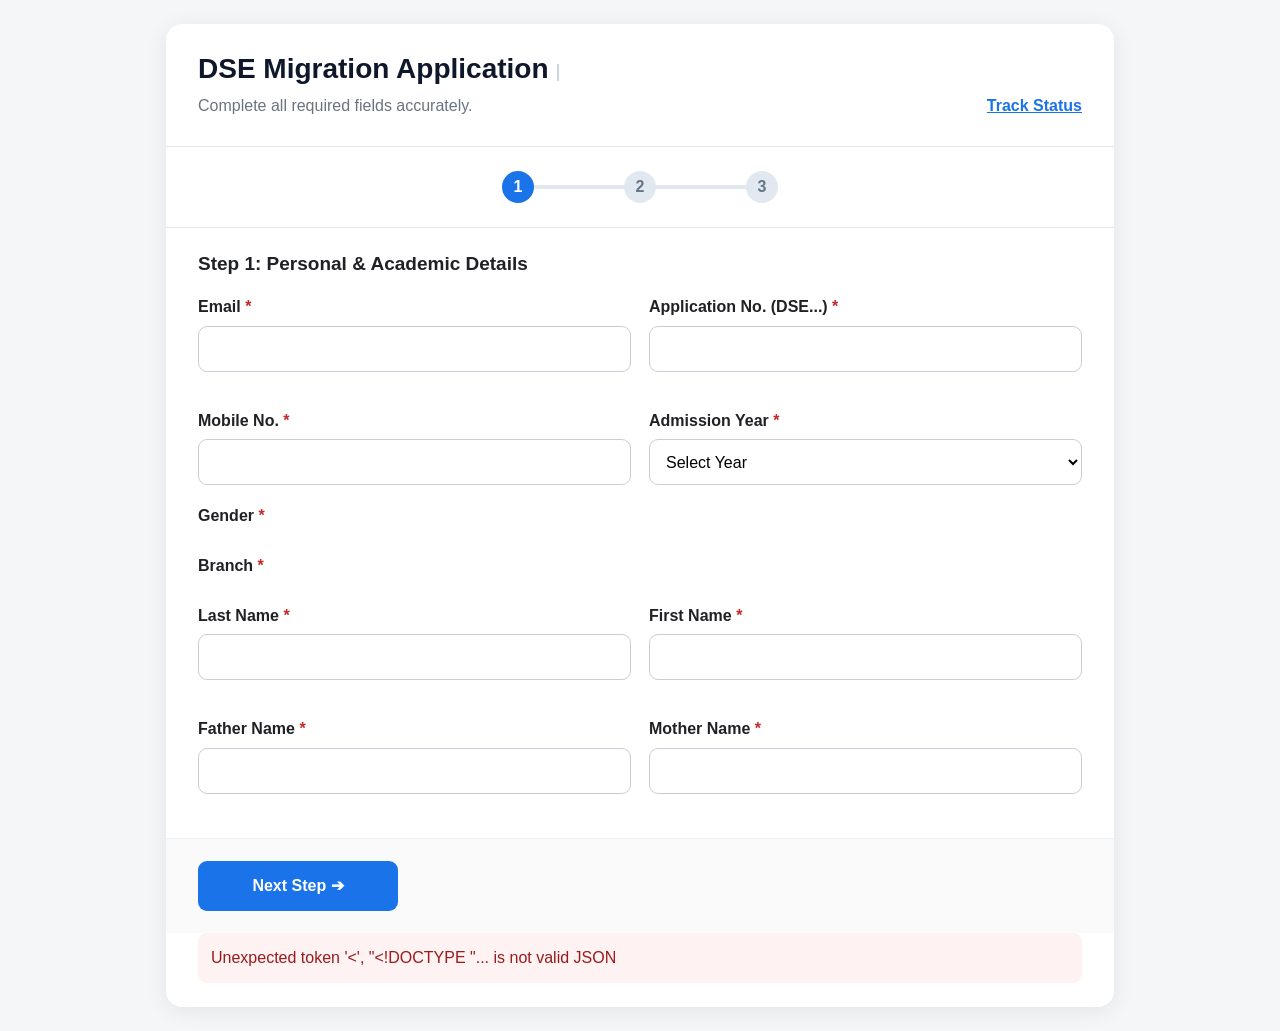
==== index.html @ d95291d7 "Create index.html" ====
<!DOCTYPE html>
<html>
<head>
  <meta charset="UTF-8">
  <meta name="viewport" content="width=device-width, initial-scale=1.0">
  <title>DSE Migration Application</title>
  <link rel="stylesheet" href="style.css">
</head>
<body>
<div class="page">
  <div class="card">
    <div class="header">
      <h1 id="title">DSE Migration Application <span id="versionTag" style="font-size: 15px; color: #64748b; font-weight: 500; margin-left: 8px; border-left: 2px solid #cbd5e1; padding-left: 8px;"></span></h1>
      <p>Complete all required fields accurately. <a href="status.html" style="color:#1a73e8; font-weight:bold; float:right;">Track Status</a></p>
    </div>
    
    <div class="step-indicator">
      <div class="step-dot active" id="dot-1">1</div><div class="step-line"></div>
      <div class="step-dot" id="dot-2">2</div><div class="step-line"></div>
      <div class="step-dot" id="dot-3">3</div>
    </div>

    <form id="form" novalidate>
      <div class="form-step active" id="step-1">
        <section>
          <h2>Step 1: Personal & Academic Details</h2>
          <div class="grid">
            <div class="field"><label>Email <span>*</span></label><input name="email" type="email" required></div>
            <div class="field"><label>Application No. (DSE...) <span>*</span></label><input name="applicationNo" required></div>
            <div class="field"><label>Mobile No. <span>*</span></label><input name="mobile" inputmode="numeric" maxlength="10" required></div>
            <div class="field"><label>Admission Year <span>*</span></label><select name="admissionYear" id="admissionYear" required><option value="">Select Year</option></select></div>
          </div>
          <div class="field"><label>Gender <span>*</span></label><div class="options" id="genderOptions"></div><input class="otherInput hidden" id="genderOther" name="genderOther" placeholder="Enter gender" disabled></div>
          <div class="field"><label>Branch <span>*</span></label><div class="options" id="branchOptions"></div></div>
          <div class="grid">
            <div class="field"><label>Last Name <span>*</span></label><input name="lastName" required></div>
            <div class="field"><label>First Name <span>*</span></label><input name="firstName" required></div>
            <div class="field"><label>Father Name <span>*</span></label><input name="fatherName" required></div>
            <div class="field"><label>Mother Name <span>*</span></label><input name="motherName" required></div>
          </div>
        </section>
        <div class="actions step-actions"><button type="button" class="action-btn" onclick="nextStep(1)">Next Step ➔</button></div>
      </div>

      <div class="form-step hidden" id="step-2">
        <section>
          <h2>Step 2: Diploma College & Migration</h2>
          <div class="field"><label>Search and select Diploma College <span>*</span></label>
            <div class="picker"><input id="collegeSearch" autocomplete="off" placeholder="Type college code or name..."><div id="collegeResults" class="results"></div></div>
            <div id="collegeSelected" class="selected hidden"></div><input type="hidden" name="collegeCode" id="collegeCode"><input type="hidden" name="collegeName" id="collegeName">
            <button type="button" id="manualBtn" class="linkBtn">College not in list? Enter manually</button><input name="enteredCollegeName" id="enteredCollegeName" class="hidden" placeholder="Enter Diploma College Name" disabled>
          </div>
          <div class="field"><label>Diploma College Status <span>*</span></label><div class="options" id="collegeStatusOptions"></div><input class="otherInput hidden" id="collegeStatusOther" name="collegeStatusOther" disabled></div>
          <div class="field"><label>Migration / NOC Status <span>*</span></label><div class="options" id="migrationOptions"></div><input class="otherInput hidden" id="migrationOther" name="migrationOther" disabled></div>
          
          <div id="appliedBlock" class="conditional hidden">
            <h3>If Applied, provide details</h3>
            <div class="field"><label>Aaple Sarkar Username <span>*</span></label><div class="options" id="usernameModeOptions"></div><input name="aapleUsername" id="aapleUsername" class="hidden" disabled></div>
            <div class="field"><label>Password <span>*</span></label><input name="password" id="password" type="password" disabled></div>
          </div>
          <div id="districtBlock" class="field"><label>District <span>*</span></label><select name="district" id="district" required><option value="">Select District</option></select></div>
        </section>
        <div class="actions step-actions" style="display:flex; gap:15px;">
          <button type="button" class="cancel-btn" onclick="prevStep(2)">⬅ Previous</button>
          <button type="button" class="action-btn" onclick="nextStep(2)">Next Step ➔</button>
        </div>
      </div>

      <div class="form-step hidden" id="step-3">
        <section>
          <h2>Step 3: Documents & Submit</h2>
          <div class="field"><label>Upload Migration Document</label><input type="file" id="migrationFile" accept="application/pdf, image/jpeg, image/png"><small style="color: #6b7280; display:block; margin-top:5px;">Max size: 5MB (Optional)</small></div>
          <div class="field"><label>Remark</label><textarea name="remark" rows="5"></textarea></div>
        </section>
        <div class="actions step-actions" style="display:flex; gap:15px;">
          <button type="button" class="cancel-btn" onclick="prevStep(3)">⬅ Previous</button>
          <button type="submit" class="action-btn" id="submitBtn">Submit Application ✔</button>
        </div>
      </div>
      <div id="message" class="message hidden" style="margin: 0 32px 24px 32px;"></div>
    </form>
  </div>
</div>
<div id="loading" class="loading">Loading...</div>

<script src="api.js"></script>
<script>
let DATA = {};
const form = document.getElementById('form');
const loading = document.getElementById('loading');
const message = document.getElementById('message');

function showMessage(text, type) { message.textContent = text; message.className = 'message ' + type; message.classList.remove('hidden'); }

// Validation & Stepper logic
function validateStep(stepNum) {
  const stepDiv = document.getElementById(`step-${stepNum}`);
  if (stepNum === 2) {
    if (!document.getElementById('collegeCode').value && (!document.getElementById('enteredCollegeName').value || document.getElementById('enteredCollegeName').disabled)) {
      showMessage("Please select a College.", "error"); return false;
    } else message.classList.add('hidden');
  }
  let isValid = true;
  stepDiv.querySelectorAll('input:not(:disabled), select:not(:disabled), textarea:not(:disabled)').forEach(i => { if(i.required && !i.value) isValid = false; if(!i.checkValidity()) isValid = false; });
  const radioGroups = [...new Set([...stepDiv.querySelectorAll('input[type="radio"]:not(:disabled)')].map(r => r.name))];
  radioGroups.forEach(name => { if (!stepDiv.querySelector(`input[name="${name}"]:checked`)) isValid = false; });
  if (!isValid) { form.reportValidity(); return false; } return true;
}

function nextStep(s) { if(validateStep(s)){ document.getElementById(`step-${s}`).classList.add('hidden'); document.getElementById(`step-${s+1}`).classList.remove('hidden'); document.getElementById(`dot-${s+1}`).classList.add('active'); window.scrollTo(0,0); } }
function prevStep(s) { document.getElementById(`step-${s}`).classList.add('hidden'); document.getElementById(`step-${s-1}`).classList.remove('hidden'); document.getElementById(`dot-${s}`).classList.remove('active'); window.scrollTo(0,0); }

function makeOptions(id, name, items, otherId) {
  const box = document.getElementById(id); if(!box)return;
  box.innerHTML = items.map(x => `<label class="option"><input type="radio" name="${name}" value="${esc(x)}" required> <span>${esc(x)}</span></label>`).join('');
  if (otherId) { box.querySelectorAll('input').forEach(r => r.addEventListener('change', () => { const o = document.getElementById(otherId); if (r.value === 'Other') { o.classList.remove('hidden'); o.disabled=false; o.required=true; } else { o.classList.add('hidden'); o.disabled=true; o.required=false; o.value=''; } })); }
}

async function loadInit() {
  try {
    DATA = await callAPI('getInitialData');
    document.getElementById('title').innerHTML = `${DATA.title} <span style="font-size: 15px; color: #64748b; font-weight: 500; margin-left: 8px; border-left: 2px solid #cbd5e1; padding-left: 8px;">Version ${DATA.version}</span>`;
    document.getElementById('admissionYear').innerHTML += DATA.admissionYears.map(y => `<option value="${esc(y)}">${esc(y)}</option>`).join('');
    document.getElementById('district').innerHTML += DATA.districts.map(x => `<option value="${esc(x)}">${esc(x)}</option>`).join('');
    
    makeOptions('genderOptions', 'gender', ['Male', 'Female', 'Other'], 'genderOther');
    makeOptions('branchOptions', 'branch', DATA.branches);
    makeOptions('collegeStatusOptions', 'collegeStatus', ['Autonomous', 'MSBTE Affiliated', 'Other'], 'collegeStatusOther');
    makeOptions('migrationOptions', 'migrationStatus', ['SUBMITTED', 'SUBMIT AFTER (FOR NOC) - AUTONOMOUS COLLEGES', 'APPLIED', 'Login Created', 'Other'], 'migrationOther');
    makeOptions('usernameModeOptions', 'usernameMode', ['SAME AS MOBILE NO', 'Other']);
    
    document.getElementById('appliedBlock').querySelectorAll('input').forEach(i => i.disabled = true);
    document.querySelectorAll('input[name="migrationStatus"]').forEach(r => r.addEventListener('change', updateMigration));
    document.querySelectorAll('input[name="usernameMode"]').forEach(r => r.addEventListener('change', updateUsername));
    document.querySelector('input[name="mobile"]').addEventListener('input', updateUsername);
    
    loading.classList.add('hidden');
  } catch(e) {
    loading.classList.add('hidden'); showMessage(e.message, 'error');
  }
}

function updateMigration() {
  const v = document.querySelector('input[name="migrationStatus"]:checked')?.value || '';
  const ab = document.getElementById('appliedBlock'); const db = document.getElementById('districtBlock'); const ds = document.getElementById('district'); const pwd = document.getElementById('password');
  if (v === 'APPLIED' || v === 'Login Created') { ab.classList.remove('hidden'); ab.querySelectorAll('input').forEach(i => {if(i.id!=='aapleUsername')i.disabled=false;}); pwd.required=true; updateUsername(); } 
  else { ab.classList.add('hidden'); ab.querySelectorAll('input').forEach(i => {i.disabled=true; i.type==='radio'?i.checked=false:i.value='';}); pwd.required=false; }
  if (v === 'SUBMIT AFTER (FOR NOC) - AUTONOMOUS COLLEGES') { db.classList.add('hidden'); ds.disabled=true; ds.required=false; ds.value=''; } 
  else { db.classList.remove('hidden'); ds.disabled=false; ds.required=true; }
}

function updateUsername() {
  const m = document.querySelector('input[name="usernameMode"]:checked')?.value || ''; const inp = document.getElementById('aapleUsername');
  if (m === 'Other') { inp.classList.remove('hidden'); inp.disabled=false; inp.required=true; inp.value=''; } 
  else { inp.classList.add('hidden'); inp.disabled=true; inp.required=false; inp.value = m==='SAME AS MOBILE NO' ? document.querySelector('input[name="mobile"]').value.trim() : ''; }
}

// Search College setup
const cs = document.getElementById('collegeSearch'); const cr = document.getElementById('collegeResults');
function renderResults(q) {
  const query = q.trim().toLowerCase(); if (!query) { cr.style.display='none'; return; }
  const found = DATA.colleges.filter(c => (c[0]+' '+c[1]).toLowerCase().includes(query)).slice(0,50);
  cr.innerHTML = found.length ? found.map(c => `<div class="result" data-code="${esc(c[0])}" data-name="${esc(c[1])}"><strong>${esc(c[0])}</strong> - ${esc(c[1])}</div>`).join('') : '<div class="result">No matching college.</div>';
  cr.style.display='block'; cr.querySelectorAll('.result[data-code]').forEach(el => el.addEventListener('click', () => selectCollege(el.dataset.code, el.dataset.name)));
}
function selectCollege(code, name) {
  document.getElementById('collegeCode').value=code; document.getElementById('collegeName').value=name;
  const mInp = document.getElementById('enteredCollegeName'); mInp.value=''; mInp.classList.add('hidden'); mInp.disabled=true; mInp.required=false;
  document.getElementById('collegeSelected').textContent = code+' - '+name; document.getElementById('collegeSelected').classList.remove('hidden');
  cs.value=''; cr.style.display='none';
}
if(cs){ cs.addEventListener('input', ()=>renderResults(cs.value)); cs.addEventListener('focus', ()=>renderResults(cs.value)); }
document.addEventListener('click', e => { if (!e.target.closest('.picker') && cr) cr.style.display='none'; });
document.getElementById('manualBtn')?.addEventListener('click', () => {
  document.getElementById('collegeCode').value=''; document.getElementById('collegeName').value=''; document.getElementById('collegeSelected').classList.add('hidden');
  const mInp = document.getElementById('enteredCollegeName'); mInp.classList.remove('hidden'); mInp.disabled=false; mInp.required=true; mInp.focus();
});

form.addEventListener('submit', async e => {
  e.preventDefault();
  if(!validateStep(3)) return;
  message.classList.add('hidden'); loading.classList.remove('hidden');
  
  const fd = new FormData(form), data = {}; fd.forEach((v, k) => data[k] = String(v).trim());
  if (document.querySelector('input[name="migrationStatus"]:checked')?.value === 'SUBMIT AFTER (FOR NOC) - AUTONOMOUS COLLEGES') data.district = '';
  if (data.usernameMode === 'SAME AS MOBILE NO') data.aapleUsername = data.mobile;
  
  try {
    const fileObj = await getFileBase64('migrationFile');
    const res = await callAPI('submitApplication', { form: data, fileObj: fileObj });
    loading.classList.add('hidden');
    showMessage(res.message + ' Application No: ' + res.applicationNo, 'success');
    form.reset(); document.getElementById('collegeSelected').classList.add('hidden'); document.getElementById('appliedBlock').classList.add('hidden'); document.getElementById('districtBlock').classList.remove('hidden');
    document.getElementById('step-3').classList.add('hidden'); document.getElementById('step-1').classList.remove('hidden'); document.getElementById('dot-3').classList.remove('active'); document.getElementById('dot-2').classList.remove('active');
  } catch (error) { loading.classList.add('hidden'); showMessage(error.message, 'error'); }
});

loadInit();
</script>
</body>
</html>
---- style.css ----
*{box-sizing:border-box;-webkit-tap-highlight-color:transparent}
html{font-size:16px}
body{margin:0;background:#f4f6f8;color:#202124;font-family:Arial,sans-serif;min-height:100vh}
.page{width:100%;max-width:980px;margin:0 auto;padding:24px 16px}
.card{background:#fff;border-radius:16px;box-shadow:0 4px 22px rgba(0,0,0,.08);overflow:hidden}
.header{padding:28px 32px;border-bottom:1px solid #e5e7eb}
.header h1, .header h2{margin:0 0 8px;font-size:28px;line-height:1.2; color:#0f172a;}
.header p{margin:0;color:#6b7280;line-height:1.5}
.card section{padding:24px 32px;border-bottom:1px solid #edf0f2}
h2{font-size:19px;line-height:1.3;margin:0 0 20px}
h3{font-size:16px;line-height:1.3;margin:0 0 18px}
.grid{display:grid;grid-template-columns:repeat(2,minmax(0,1fr));gap:18px}
.field{margin-bottom:20px}
label{display:block;font-weight:600;margin-bottom:8px;line-height:1.35}
label span{color:#c62828}
input,select,textarea{width:100%;min-height:46px;border:1px solid #c9ced6;border-radius:9px;padding:11px 12px;font-size:16px;background:#fff;}
textarea{min-height:120px;resize:vertical}
input:focus,select:focus,textarea:focus{outline:2px solid #dbeafe;border-color:#2563eb}
input[type="radio"]{min-height:0;width:20px;height:20px;margin:0;accent-color:#1a73e8}
.options{display:grid;gap:9px}
.option{display:flex;align-items:center;gap:10px;min-height:46px;border:1px solid #e1e5ea;border-radius:9px;padding:10px 12px;cursor:pointer;}
.option:has(input:checked){border-color:#8ab4f8;background:#f5f9ff}
.picker{position:relative}
.results{position:absolute;z-index:20;left:0;right:0;top:calc(100% + 2px);background:#fff;border:1px solid #c9ced6;border-radius:9px;max-height:320px;overflow:auto;display:none;box-shadow:0 6px 18px rgba(0,0,0,.12)}
.result{padding:13px;border-bottom:1px solid #f0f2f4;cursor:pointer;}
.result:hover{background:#f4f7fb}
.selected{margin-top:9px;padding:11px 12px;border-radius:9px;background:#eef6ff;border:1px solid #bfdbfe;}
.linkBtn{border:0;background:none;color:#2563eb;padding:9px 0;cursor:pointer;font-size:15px;text-align:left}
.actions{padding:22px 32px;background:#fafafa}
.action-btn {width:100%;min-height:50px;border:0;border-radius:9px;padding:13px 22px;background:#1a73e8;color:#fff;font-size:16px;font-weight:700;cursor:pointer;}
.cancel-btn {width:100%;min-height:50px;border:1px solid #cbd5e1;border-radius:9px;padding:13px 22px;background:#fff;color:#475569;font-size:16px;font-weight:700;cursor:pointer;}
.action-btn:disabled{opacity:.6;cursor:not-allowed}
.message{margin-top:16px;padding:13px;border-radius:9px;line-height:1.5;}
.message.success{background:#ecfdf3;color:#166534}
.message.error{background:#fef2f2;color:#991b1b}
.hidden{display:none!important}
.loading{position:fixed;inset:0;background:rgba(255,255,255,.8);display:flex;align-items:center;justify-content:center;font-weight:700;z-index:99;font-size:20px;}
.conditional{margin-top:18px;padding:18px;border-radius:12px;background:#f8fafc;border:1px solid #e5e7eb}
.step-indicator {display:flex;align-items:center;justify-content:center;padding:24px 32px;background:#fff;border-bottom:1px solid #e5e7eb;}
.step-dot {width:32px;height:32px;border-radius:50%;background:#e2e8f0;color:#64748b;display:flex;align-items:center;justify-content:center;font-weight:bold;z-index:2;}
.step-dot.active {background:#1a73e8;color:#fff;}
.step-line {height:4px;flex:1;background:#e2e8f0;margin:0 -5px;max-width:100px;}
@media(min-width:701px){ .action-btn, .cancel-btn {width:auto;min-width:200px} }
/* Admin Specific */
.modal-overlay {position:fixed;inset:0;background:rgba(15,23,42,0.6);z-index:100;display:flex;align-items:center;justify-content:center;padding:16px;}
.modal-content {background:#fff;border-radius:12px;padding:24px;width:100%;max-width:450px;box-shadow:0 10px 25px rgba(0,0,0,0.1);max-height:90vh;overflow-y:auto;}
.modal-actions {display:flex;gap:12px;margin-top:20px;}
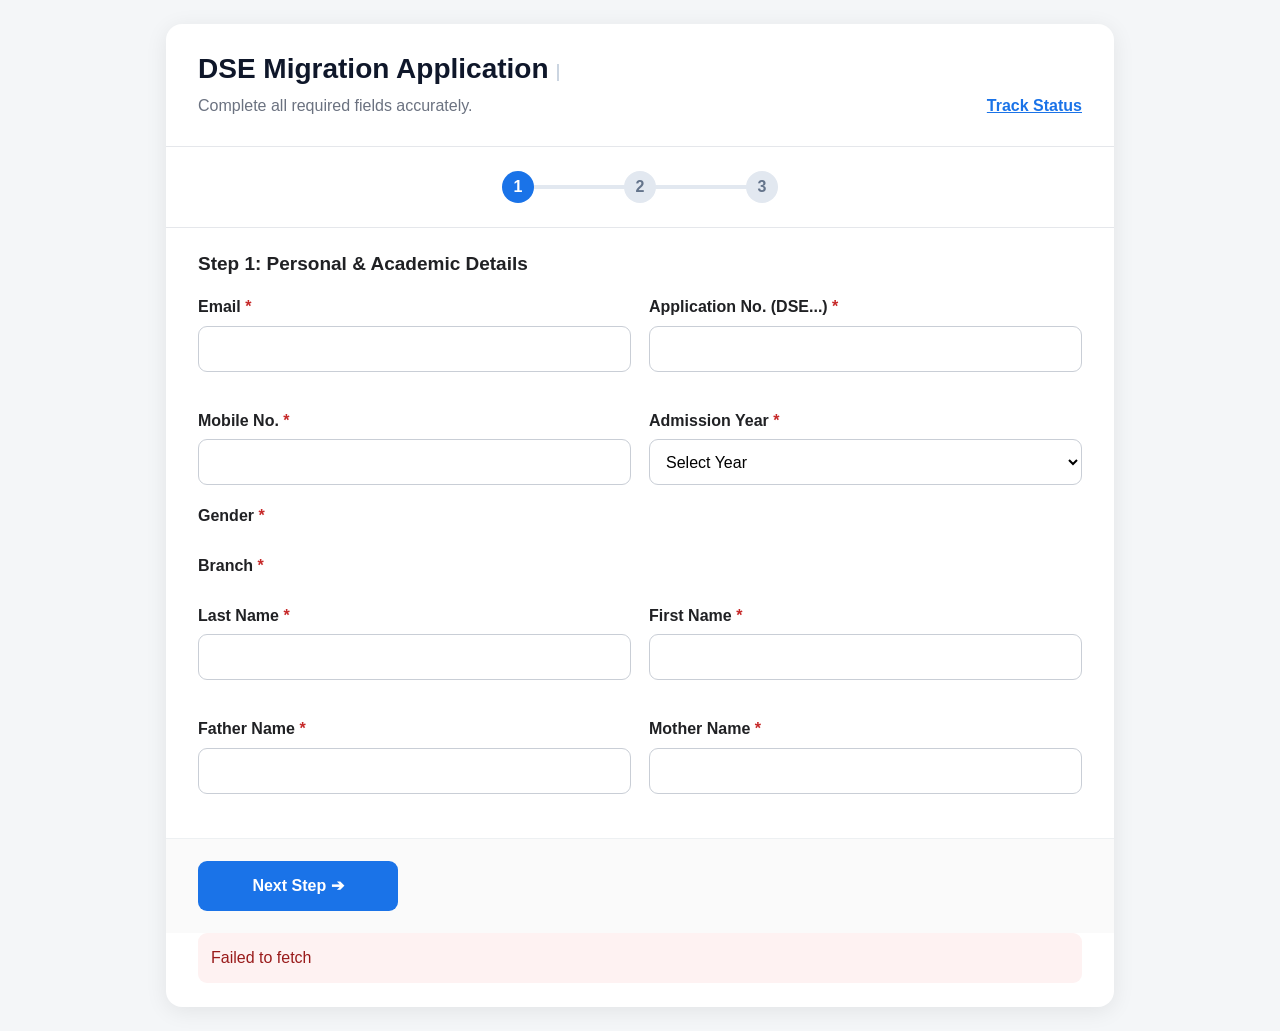
==== commit b7877045: "Update index.html" ====
--- a/index.html
+++ b/index.html
@@ -50,8 +50,9 @@
             <div id="collegeSelected" class="selected hidden"></div><input type="hidden" name="collegeCode" id="collegeCode"><input type="hidden" name="collegeName" id="collegeName">
             <button type="button" id="manualBtn" class="linkBtn">College not in list? Enter manually</button><input name="enteredCollegeName" id="enteredCollegeName" class="hidden" placeholder="Enter Diploma College Name" disabled>
           </div>
-          <div class="field"><label>Diploma College Status <span>*</span></label><div class="options" id="collegeStatusOptions"></div><input class="otherInput hidden" id="collegeStatusOther" name="collegeStatusOther" disabled></div>
-          <div class="field"><label>Migration / NOC Status <span>*</span></label><div class="options" id="migrationOptions"></div><input class="otherInput hidden" id="migrationOther" name="migrationOther" disabled></div>
+          <!-- Removed "Other" inputs for statuses -->
+          <div class="field"><label>Diploma College Status <span>*</span></label><div class="options" id="collegeStatusOptions"></div></div>
+          <div class="field"><label>Migration / NOC Status <span>*</span></label><div class="options" id="migrationOptions"></div></div>
           
           <div id="appliedBlock" class="conditional hidden">
             <h3>If Applied, provide details</h3>
@@ -123,11 +124,12 @@
     document.getElementById('admissionYear').innerHTML += DATA.admissionYears.map(y => `<option value="${esc(y)}">${esc(y)}</option>`).join('');
     document.getElementById('district').innerHTML += DATA.districts.map(x => `<option value="${esc(x)}">${esc(x)}</option>`).join('');
     
+    // College status & migration status options no longer pass an "otherId" to avoid creating a text input
     makeOptions('genderOptions', 'gender', ['Male', 'Female', 'Other'], 'genderOther');
     makeOptions('branchOptions', 'branch', DATA.branches);
-    makeOptions('collegeStatusOptions', 'collegeStatus', ['Autonomous', 'MSBTE Affiliated', 'Other'], 'collegeStatusOther');
-    makeOptions('migrationOptions', 'migrationStatus', ['SUBMITTED', 'SUBMIT AFTER (FOR NOC) - AUTONOMOUS COLLEGES', 'APPLIED', 'Login Created', 'Other'], 'migrationOther');
-    makeOptions('usernameModeOptions', 'usernameMode', ['SAME AS MOBILE NO', 'Other']);
+    makeOptions('collegeStatusOptions', 'collegeStatus', ['Autonomous', 'MSBTE Affiliated', 'Other']);
+    makeOptions('migrationOptions', 'migrationStatus', ['SUBMITTED', 'SUBMIT AFTER (FOR NOC) - AUTONOMOUS COLLEGES', 'APPLIED', 'Login Created', 'Other']);
+    makeOptions('usernameModeOptions', 'usernameMode', ['SAME AS MOBILE NO', 'Other'], 'aapleUsername');
     
     document.getElementById('appliedBlock').querySelectorAll('input').forEach(i => i.disabled = true);
     document.querySelectorAll('input[name="migrationStatus"]').forEach(r => r.addEventListener('change', updateMigration));
@@ -151,7 +153,7 @@
 
 function updateUsername() {
   const m = document.querySelector('input[name="usernameMode"]:checked')?.value || ''; const inp = document.getElementById('aapleUsername');
-  if (m === 'Other') { inp.classList.remove('hidden'); inp.disabled=false; inp.required=true; inp.value=''; } 
+  if (m === 'Other') { inp.classList.remove('hidden'); inp.disabled=false; inp.required=true; } 
   else { inp.classList.add('hidden'); inp.disabled=true; inp.required=false; inp.value = m==='SAME AS MOBILE NO' ? document.querySelector('input[name="mobile"]').value.trim() : ''; }
 }
 
@@ -175,6 +177,19 @@
   document.getElementById('collegeCode').value=''; document.getElementById('collegeName').value=''; document.getElementById('collegeSelected').classList.add('hidden');
   const mInp = document.getElementById('enteredCollegeName'); mInp.classList.remove('hidden'); mInp.disabled=false; mInp.required=true; mInp.focus();
 });
+
+function getFileBase64(fileInputId) {
+  return new Promise((resolve, reject) => {
+    const fileInput = document.getElementById(fileInputId);
+    if (!fileInput || !fileInput.files || fileInput.files.length === 0) return resolve(null);
+    const file = fileInput.files[0];
+    if (file.size > 5 * 1024 * 1024) return reject(new Error("File size must be under 5MB"));
+    const reader = new FileReader();
+    reader.onload = e => resolve({ name: file.name, mimeType: file.type, data: e.target.result });
+    reader.onerror = e => reject(e);
+    reader.readAsDataURL(file);
+  });
+}
 
 form.addEventListener('submit', async e => {
   e.preventDefault();
